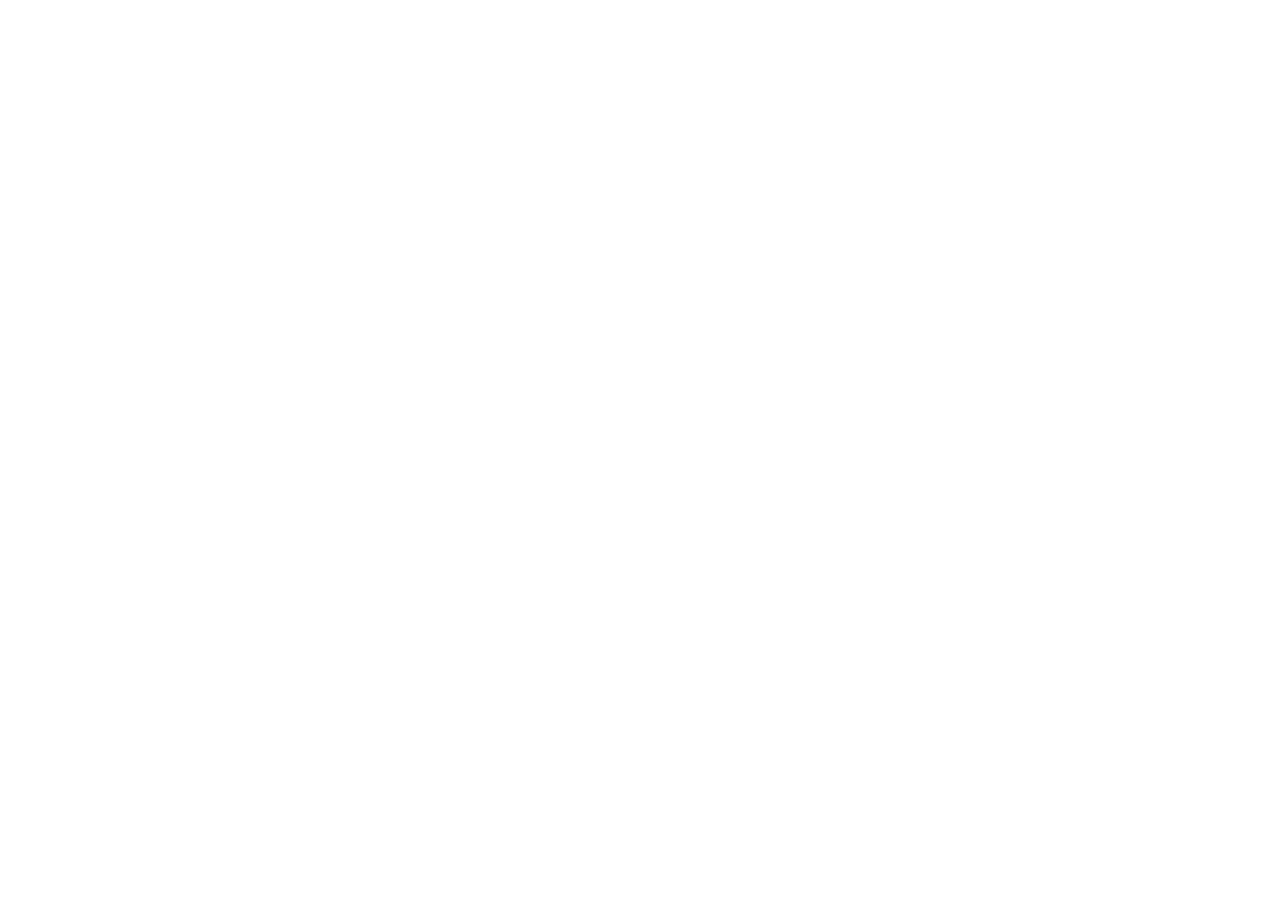
==== index.html @ 521f3e76 "criei a pagina principal" ====
<!DOCTYPE html>
<html lang="en">

<head>
  <meta charset="UTF-8">
  <meta name="viewport" content="width=device-width, initial-scale=1.0">
  <title>Projeto Social</title>
  <link rel="stylesheet" href="estilo/style.css">
  <link rel="shortcut icon" href="favicon.ico" type="image/x-icon">
</head>

<body>

</body>

</html>
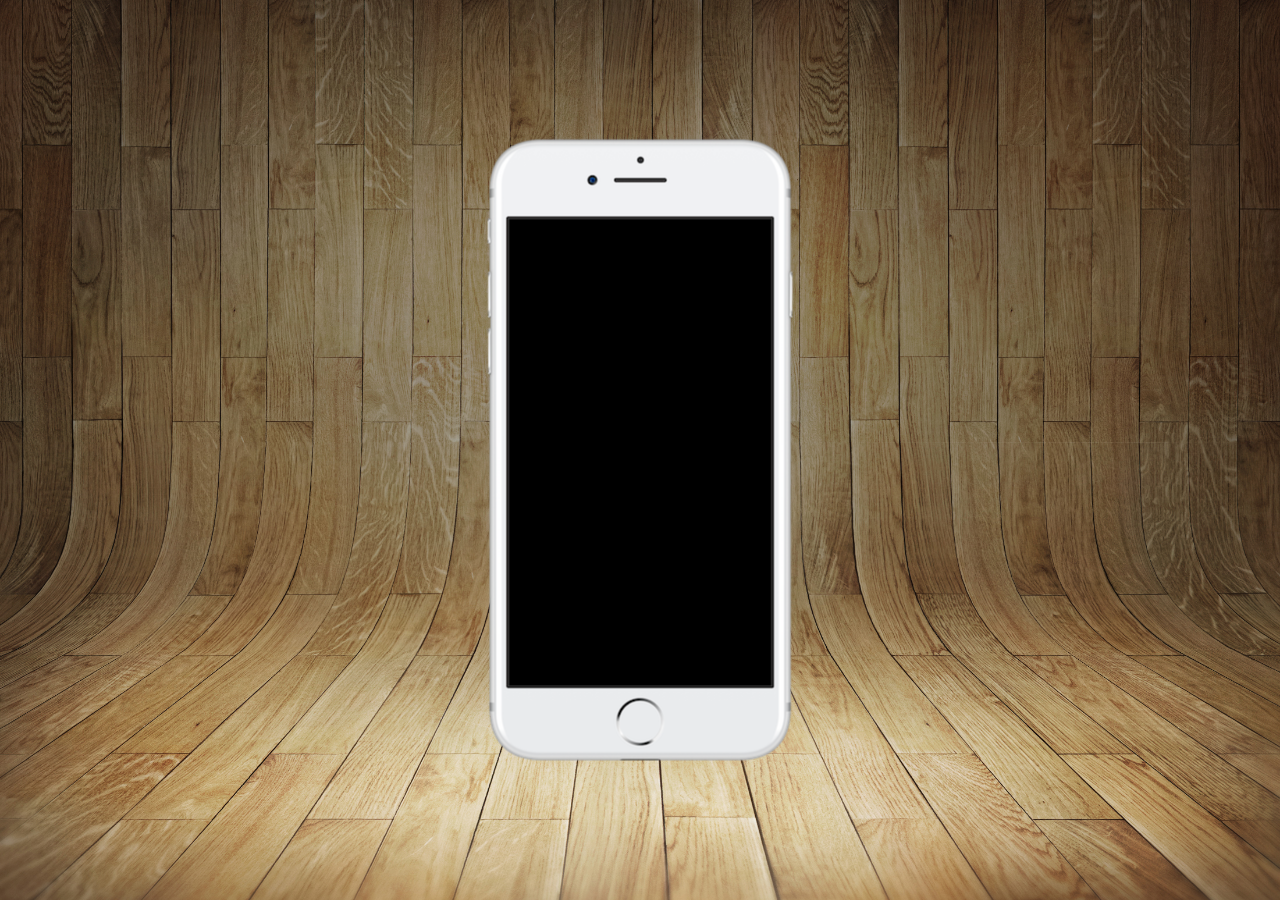
==== commit 20e38902: "atualizei os estilos" ====
--- a/index.html
+++ b/index.html
@@ -10,7 +10,14 @@
 </head>
 
 <body>
+  <main>
+    <section id="telefone">
 
+    </section>
+    <section id="rede-sociais">
+
+    </section>
+  </main>
 </body>
 
 </html>--- a/estilo/style.css
+++ b/estilo/style.css
@@ -0,0 +1,37 @@
+@charset "UTF-8";
+
+* {
+  padding: 0;
+  margin: 0;
+  font-family: Arial, Helvetica, sans-serif;
+}
+
+html,
+body {
+  height: 100vh;
+  width: 100vw;
+  background-color: black;
+}
+
+body {
+  background: url(/imagens/fundo-madeira.jpg) no-repeat top center;
+  background-size: cover;
+  background-attachment: fixed;
+}
+
+main {
+  height: 100vh;
+  position: relative;
+}
+
+#telefone {
+  height: 627px;
+  width: 311px;
+  background-image: url(/imagens/frame-iphone.png);
+  background-repeat: no-repeat;
+
+  position: absolute;
+  top: 50%;
+  left: 50%;
+  transform: translate(-50%, -50%);
+}
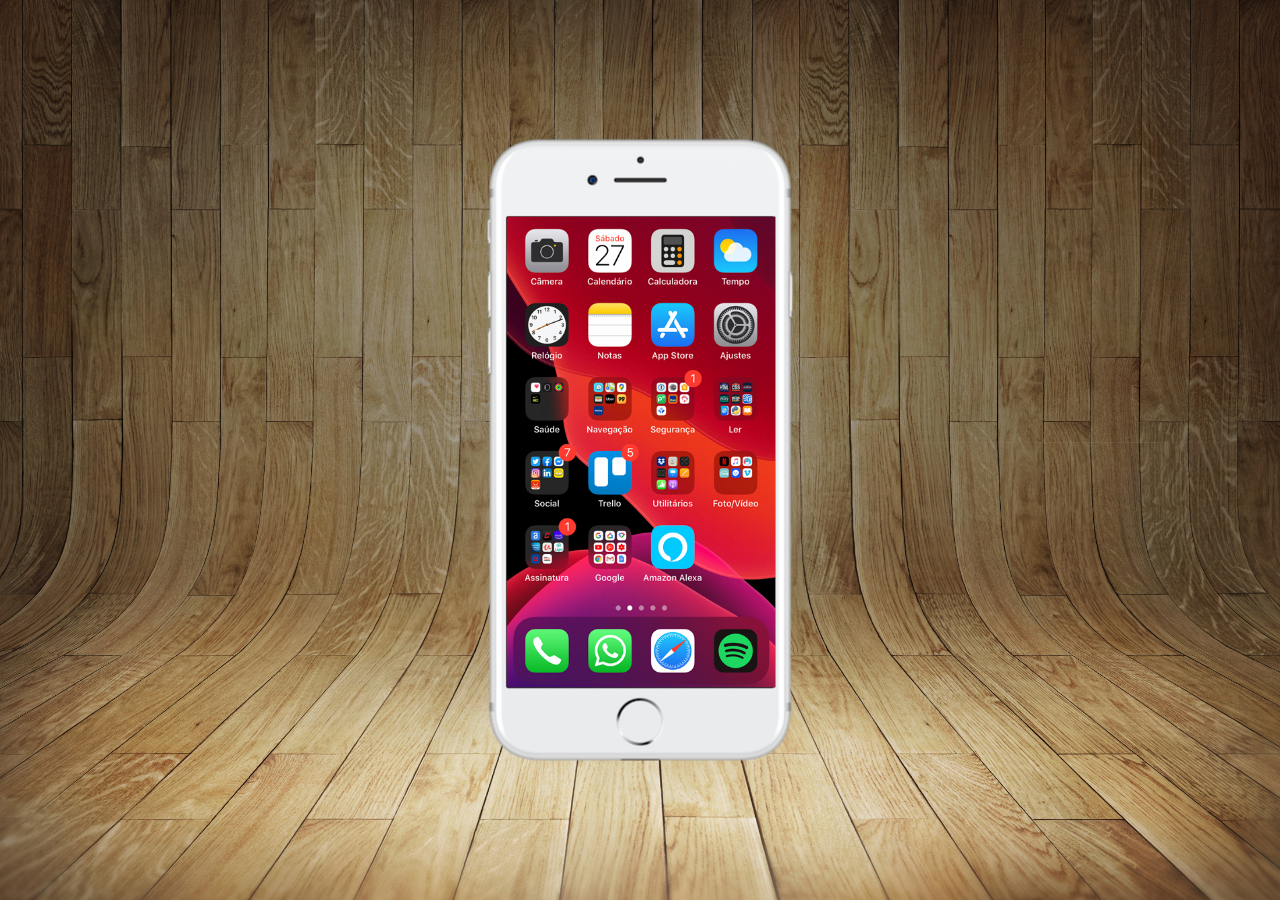
==== commit e73870d7: "criei a tela home" ====
--- a/index.html
+++ b/index.html
@@ -12,7 +12,7 @@
 <body>
   <main>
     <section id="telefone">
-
+      <iframe src="home.html" name="tela" id="tela" frameborder="0"></iframe>
     </section>
     <section id="rede-sociais">
 
--- a/estilo/style.css
+++ b/estilo/style.css
@@ -35,3 +35,11 @@
   left: 50%;
   transform: translate(-50%, -50%);
 }
+
+#tela {
+  position: relative;
+  top: 80px;
+  left: 22px;
+  width: 269px;
+  height: 471px;
+}
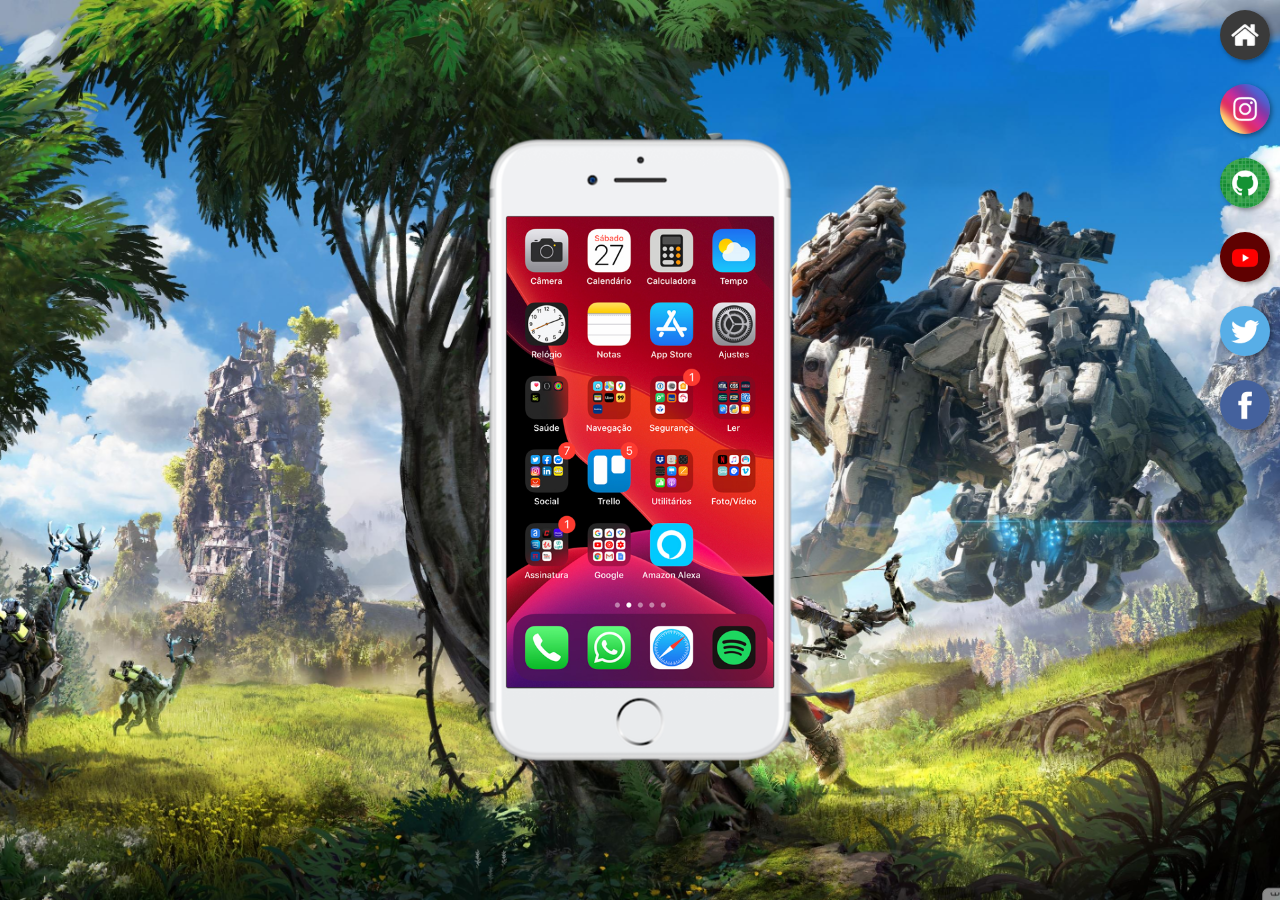
==== commit 79157483: "social criado" ====
--- a/index.html
+++ b/index.html
@@ -12,10 +12,15 @@
 <body>
   <main>
     <section id="telefone">
-      <iframe src="home.html" name="tela" id="tela" frameborder="0"></iframe>
+      <iframe src="home.html" name="tela" id="tela" frameborder="0"> Seu navegador não é compativel com isso</iframe>
     </section>
     <section id="rede-sociais">
-
+      <a href="home.html" target="tela"><img src="imagens/logo-home.jpg" alt="home"></a><br>
+      <a href="instagram.html" target="tela"><img src="imagens/logo-instagram.jpg" alt="instagram"></a><br>
+      <a href="github.html" target="tela"><img src="imagens/logo-github.jpg" alt="logo-github"></a><br>
+      <a href="yt.html" target="tela"><img src="imagens/logo-youtube.jpg" alt="logo-youtube"></a><br>
+      <a href=""><img src="imagens/logo-twitter.jpg" alt=""></a><br>
+      <a href=""><img src="imagens/logo-facebook.jpg" alt=""></a><br>
     </section>
   </main>
 </body>
--- a/estilo/style.css
+++ b/estilo/style.css
@@ -14,7 +14,7 @@
 }
 
 body {
-  background: url(/imagens/fundo-madeira.jpg) no-repeat top center;
+  background: url(/imagens/wp4983391.jpg) no-repeat center center;
   background-size: cover;
   background-attachment: fixed;
 }
@@ -40,6 +40,25 @@
   position: relative;
   top: 80px;
   left: 22px;
-  width: 269px;
+  width: 267px;
   height: 471px;
 }
+
+#rede-sociais {
+  text-align: right;
+}
+
+#rede-sociais img {
+  width: 50px;
+  margin: 10px;
+  border-radius: 50%;
+  box-shadow: 2px 2px 5px rgba(0, 0, 0, 0.4);
+  box-sizing: border-box;
+}
+
+#rede-sociais img:hover {
+  border: 2px solid rgba(0, 0, 0, 0.534);
+  transform: translate(-3px, -3px);
+  box-shadow: 5px 5px 10px rgba(0, 0, 0, 0.603);
+  transition: transform 0.3s, border 2s;
+}
